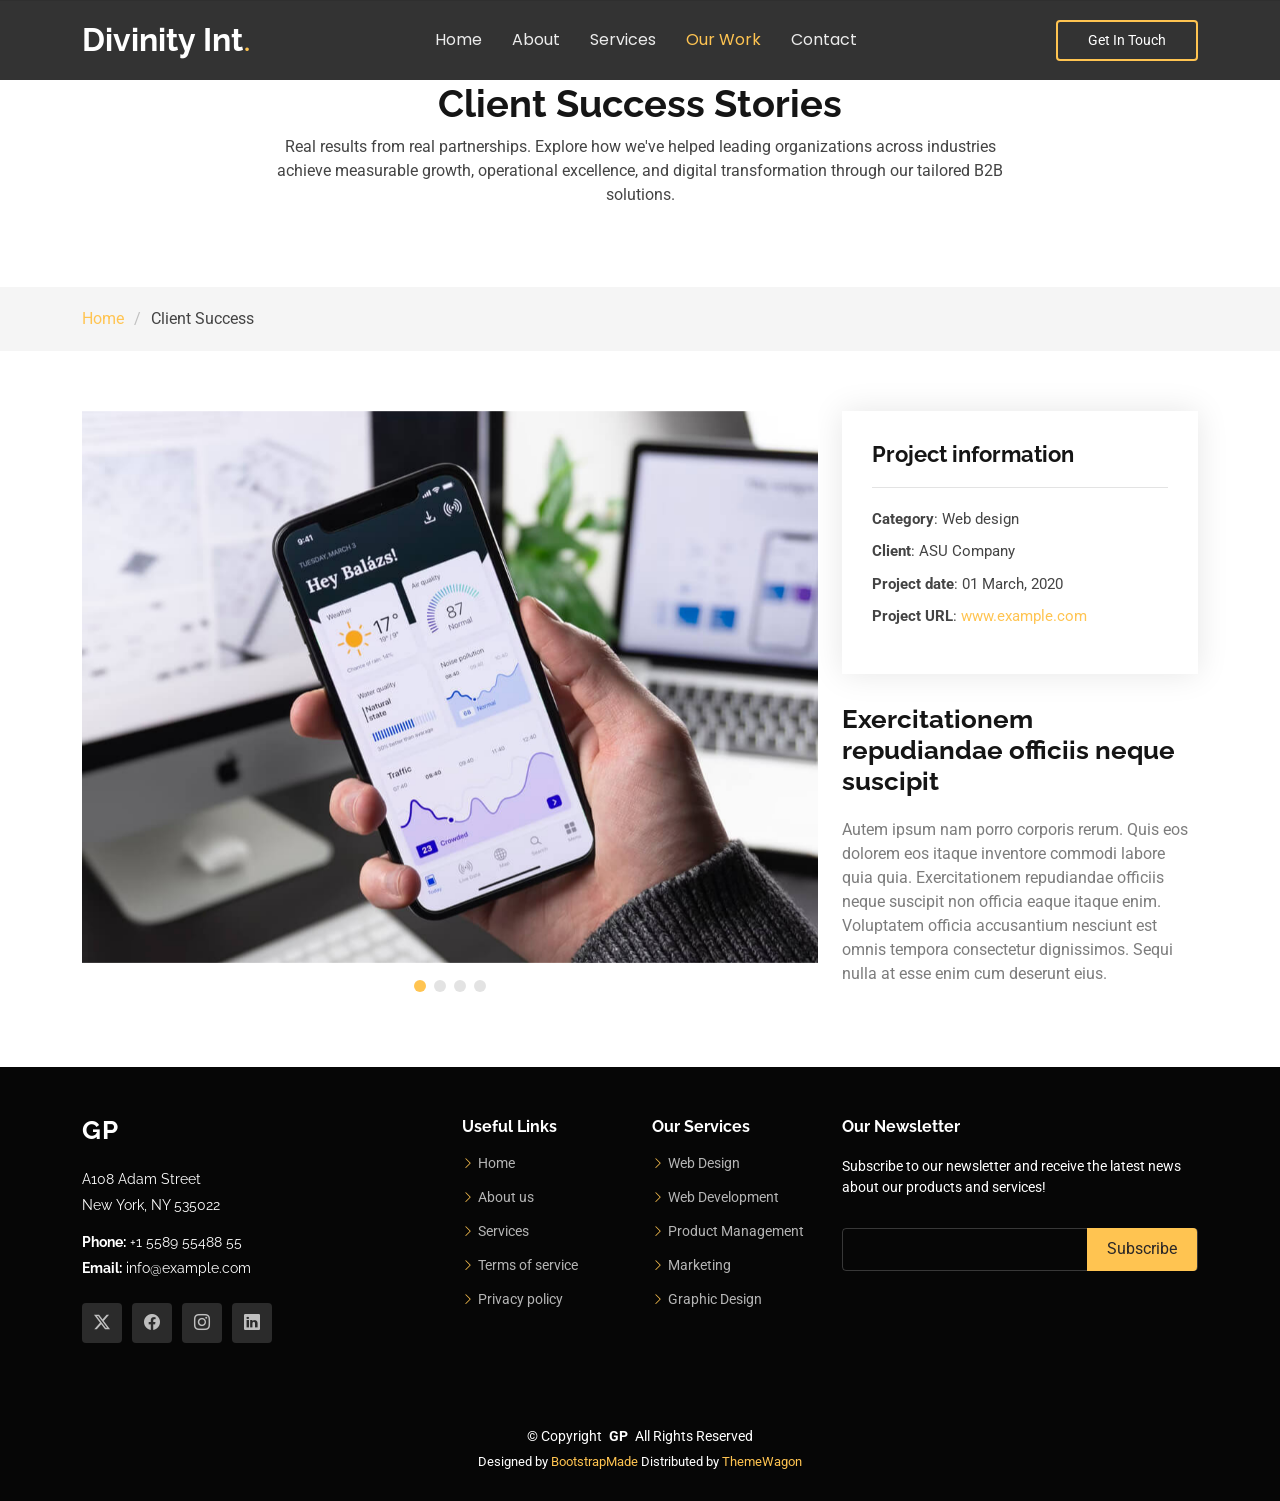
==== portfolio-details.html @ f83820b0 "first commit" ====
<!DOCTYPE html>
<html lang="en">

<head>
  <meta charset="utf-8">
  <meta content="width=device-width, initial-scale=1.0" name="viewport">
<title>B2B Case Studies & Client Success Stories | Divinity International</title>
  <meta name="description" content="">
  <meta name="keywords" content="">

  <!-- Favicons -->
  <link href="assets/img/favicon.png" rel="icon">
  <link href="assets/img/apple-touch-icon.png" rel="apple-touch-icon">

  <!-- Fonts -->
  <link href="https://fonts.googleapis.com" rel="preconnect">
  <link href="https://fonts.gstatic.com" rel="preconnect" crossorigin>
  <link href="https://fonts.googleapis.com/css2?family=Roboto:ital,wght@0,100;0,300;0,400;0,500;0,700;0,900;1,100;1,300;1,400;1,500;1,700;1,900&family=Poppins:ital,wght@0,100;0,200;0,300;0,400;0,500;0,600;0,700;0,800;0,900;1,100;1,200;1,300;1,400;1,500;1,600;1,700;1,800;1,900&family=Raleway:ital,wght@0,100;0,200;0,300;0,400;0,500;0,600;0,700;0,800;0,900;1,100;1,200;1,300;1,400;1,500;1,600;1,700;1,800;1,900&display=swap" rel="stylesheet">

  <!-- Vendor CSS Files -->
  <link href="assets/vendor/bootstrap/css/bootstrap.min.css" rel="stylesheet">
  <link href="assets/vendor/bootstrap-icons/bootstrap-icons.css" rel="stylesheet">
  <link href="assets/vendor/aos/aos.css" rel="stylesheet">
  <link href="assets/vendor/swiper/swiper-bundle.min.css" rel="stylesheet">
  <link href="assets/vendor/glightbox/css/glightbox.min.css" rel="stylesheet">

  <!-- Main CSS File -->
  <link href="assets/css/main.css" rel="stylesheet">

</head>

<body class="portfolio-details-page">

  <header id="header" class="header d-flex align-items-center fixed-top">
    <div class="container-fluid container-xl position-relative d-flex align-items-center justify-content-between">

      <a href="index.html" class="logo d-flex align-items-center me-auto me-lg-0">
        <!-- Uncomment the line below if you also wish to use an image logo -->
        <!-- <img src="assets/img/logo.png" alt=""> -->
        <h1 class="sitename">Divinity Int</h1>
        <span>.</span>
      </a>

      <nav id="navmenu" class="navmenu">
        <ul>
          <li><a href="index.html#hero" >Home<br></a></li>
          <li><a href="index.html#about">About</a></li>
          <li><a href="index.html#services">Services</a></li>
          <li><a href="index.html#portfolio" class="active">Our Work</a></li>
         <!---- <li><a href="index.html#team">Team</a></li>-->
         <!--- <li class="dropdown"><a href="index.html#"><span>Dropdown</span> <i class="bi bi-chevron-down toggle-dropdown"></i></a>
            <ul>
              <li><a href="#">Dropdown 1</a></li>
              <li class="dropdown"><a href="#"><span>Deep Dropdown</span> <i class="bi bi-chevron-down toggle-dropdown"></i></a>
                <ul>
                  <li><a href="#">Deep Dropdown 1</a></li>
                  <li><a href="#">Deep Dropdown 2</a></li>
                  <li><a href="#">Deep Dropdown 3</a></li>
                  <li><a href="#">Deep Dropdown 4</a></li>
                  <li><a href="#">Deep Dropdown 5</a></li>
                </ul>
              </li>
              <li><a href="#">Dropdown 2</a></li>
              <li><a href="#">Dropdown 3</a></li>
              <li><a href="#">Dropdown 4</a></li>
            </ul>
          </li>-->
          <li><a href="#contact">Contact</a></li>
        </ul>
        <i class="mobile-nav-toggle d-xl-none bi bi-list"></i>
      </nav>

      <a class="btn-getstarted" href="index.html#contact">Get In Touch</a>

    </div>
  </header>

  <main class="main">

   <!-- Page Title -->
<div class="page-title" data-aos="fade">
  <div class="heading">
    <div class="container">
      <div class="row d-flex justify-content-center text-center">
        <div class="col-lg-8">
          <h1>Client Success Stories</h1>
          <p class="mb-0">Real results from real partnerships. Explore how we've helped leading organizations across industries achieve measurable growth, operational excellence, and digital transformation through our tailored B2B solutions.</p>
        </div>
      </div>
    </div>
  </div>
  <nav class="breadcrumbs">
    <div class="container">
      <ol>
        <li><a href="index.html">Home</a></li>
        <li class="current">Client Success</li>
      </ol>
    </div>
  </nav>
</div><!-- End Page Title -->

    <!-- Portfolio Details Section -->
    <section id="portfolio-details" class="portfolio-details section">

      <div class="container" data-aos="fade-up" data-aos-delay="100">

        <div class="row gy-4">

          <div class="col-lg-8">
            <div class="portfolio-details-slider swiper init-swiper">

              <script type="application/json" class="swiper-config">
                {
                  "loop": true,
                  "speed": 600,
                  "autoplay": {
                    "delay": 5000
                  },
                  "slidesPerView": "auto",
                  "pagination": {
                    "el": ".swiper-pagination",
                    "type": "bullets",
                    "clickable": true
                  }
                }
              </script>

              <div class="swiper-wrapper align-items-center">

                <div class="swiper-slide">
                  <img src="assets/img/portfolio/app-1.jpg" alt="">
                </div>

                <div class="swiper-slide">
                  <img src="assets/img/portfolio/product-1.jpg" alt="">
                </div>

                <div class="swiper-slide">
                  <img src="assets/img/portfolio/branding-1.jpg" alt="">
                </div>

                <div class="swiper-slide">
                  <img src="assets/img/portfolio/books-1.jpg" alt="">
                </div>

              </div>
              <div class="swiper-pagination"></div>
            </div>
          </div>

          <div class="col-lg-4">
            <div class="portfolio-info" data-aos="fade-up" data-aos-delay="200">
              <h3>Project information</h3>
              <ul>
                <li><strong>Category</strong>: Web design</li>
                <li><strong>Client</strong>: ASU Company</li>
                <li><strong>Project date</strong>: 01 March, 2020</li>
                <li><strong>Project URL</strong>: <a href="#">www.example.com</a></li>
              </ul>
            </div>
            <div class="portfolio-description" data-aos="fade-up" data-aos-delay="300">
              <h2>Exercitationem repudiandae officiis neque suscipit</h2>
              <p>
                Autem ipsum nam porro corporis rerum. Quis eos dolorem eos itaque inventore commodi labore quia quia. Exercitationem repudiandae officiis neque suscipit non officia eaque itaque enim. Voluptatem officia accusantium nesciunt est omnis tempora consectetur dignissimos. Sequi nulla at esse enim cum deserunt eius.
              </p>
            </div>
          </div>

        </div>

      </div>

    </section><!-- /Portfolio Details Section -->

  </main>

  <footer id="footer" class="footer dark-background">

    <div class="footer-top">
      <div class="container">
        <div class="row gy-4">
          <div class="col-lg-4 col-md-6 footer-about">
            <a href="index.html" class="logo d-flex align-items-center">
              <span class="sitename">GP</span>
            </a>
            <div class="footer-contact pt-3">
              <p>A108 Adam Street</p>
              <p>New York, NY 535022</p>
              <p class="mt-3"><strong>Phone:</strong> <span>+1 5589 55488 55</span></p>
              <p><strong>Email:</strong> <span>info@example.com</span></p>
            </div>
            <div class="social-links d-flex mt-4">
              <a href=""><i class="bi bi-twitter-x"></i></a>
              <a href=""><i class="bi bi-facebook"></i></a>
              <a href=""><i class="bi bi-instagram"></i></a>
              <a href=""><i class="bi bi-linkedin"></i></a>
            </div>
          </div>

          <div class="col-lg-2 col-md-3 footer-links">
            <h4>Useful Links</h4>
            <ul>
              <li><i class="bi bi-chevron-right"></i> <a href="#"> Home</a></li>
              <li><i class="bi bi-chevron-right"></i> <a href="#"> About us</a></li>
              <li><i class="bi bi-chevron-right"></i> <a href="#"> Services</a></li>
              <li><i class="bi bi-chevron-right"></i> <a href="#"> Terms of service</a></li>
              <li><i class="bi bi-chevron-right"></i> <a href="#"> Privacy policy</a></li>
            </ul>
          </div>

          <div class="col-lg-2 col-md-3 footer-links">
            <h4>Our Services</h4>
            <ul>
              <li><i class="bi bi-chevron-right"></i> <a href="#"> Web Design</a></li>
              <li><i class="bi bi-chevron-right"></i> <a href="#"> Web Development</a></li>
              <li><i class="bi bi-chevron-right"></i> <a href="#"> Product Management</a></li>
              <li><i class="bi bi-chevron-right"></i> <a href="#"> Marketing</a></li>
              <li><i class="bi bi-chevron-right"></i> <a href="#"> Graphic Design</a></li>
            </ul>
          </div>

          <div class="col-lg-4 col-md-12 footer-newsletter">
            <h4>Our Newsletter</h4>
            <p>Subscribe to our newsletter and receive the latest news about our products and services!</p>
            <form action="forms/newsletter.php" method="post" class="php-email-form">
              <div class="newsletter-form"><input type="email" name="email"><input type="submit" value="Subscribe"></div>
              <div class="loading">Loading</div>
              <div class="error-message"></div>
              <div class="sent-message">Your subscription request has been sent. Thank you!</div>
            </form>
          </div>

        </div>
      </div>
    </div>

    <div class="copyright">
      <div class="container text-center">
        <p>© <span>Copyright</span> <strong class="px-1 sitename">GP</strong> <span>All Rights Reserved</span></p>
        <div class="credits">
          <!-- All the links in the footer should remain intact. -->
          <!-- You can delete the links only if you've purchased the pro version. -->
          <!-- Licensing information: https://bootstrapmade.com/license/ -->
          <!-- Purchase the pro version with working PHP/AJAX contact form: [buy-url] -->
          Designed by <a href="https://bootstrapmade.com/">BootstrapMade</a> Distributed by <a href="https://themewagon.com">ThemeWagon</a>
        </div>
      </div>
    </div>

  </footer>

  <!-- Scroll Top -->
  <a href="#" id="scroll-top" class="scroll-top d-flex align-items-center justify-content-center"><i class="bi bi-arrow-up-short"></i></a>

  <!-- Preloader -->
  <div id="preloader"></div>

  <!-- Vendor JS Files -->
  <script src="assets/vendor/bootstrap/js/bootstrap.bundle.min.js"></script>
  <script src="assets/vendor/php-email-form/validate.js"></script>
  <script src="assets/vendor/aos/aos.js"></script>
  <script src="assets/vendor/swiper/swiper-bundle.min.js"></script>
  <script src="assets/vendor/glightbox/js/glightbox.min.js"></script>
  <script src="assets/vendor/imagesloaded/imagesloaded.pkgd.min.js"></script>
  <script src="assets/vendor/isotope-layout/isotope.pkgd.min.js"></script>
  <script src="assets/vendor/purecounter/purecounter_vanilla.js"></script>

  <!-- Main JS File -->
  <script src="assets/js/main.js"></script>

</body>

</html>
---- assets/css/main.css ----
/**
* Template Name: Gp
* Template URL: https://bootstrapmade.com/gp-free-multipurpose-html-bootstrap-template/
* Updated: Aug 15 2024 with Bootstrap v5.3.3
* Author: BootstrapMade.com
* License: https://bootstrapmade.com/license/
*/

/*--------------------------------------------------------------
# Font & Color Variables
# Help: https://bootstrapmade.com/color-system/
--------------------------------------------------------------*/
/* Fonts */
:root {
  --default-font: "Roboto",  system-ui, -apple-system, "Segoe UI", Roboto, "Helvetica Neue", Arial, "Noto Sans", "Liberation Sans", sans-serif, "Apple Color Emoji", "Segoe UI Emoji", "Segoe UI Symbol", "Noto Color Emoji";
  --heading-font: "Raleway",  sans-serif;
  --nav-font: "Poppins",  sans-serif;
}

/* Global Colors - The following color variables are used throughout the website. Updating them here will change the color scheme of the entire website */
:root { 
  --background-color: #ffffff; /* Background color for the entire website, including individual sections */
  --default-color: #444444; /* Default color used for the majority of the text content across the entire website */
  --heading-color: #151515; /* Color for headings, subheadings and title throughout the website */
  --accent-color: #ffc451; /* Accent color that represents your brand on the website. It's used for buttons, links, and other elements that need to stand out */
  --surface-color: #ffffff; /* The surface color is used as a background of boxed elements within sections, such as cards, icon boxes, or other elements that require a visual separation from the global background. */
  --contrast-color: #312f2f; /* Contrast color for text, ensuring readability against backgrounds of accent, heading, or default colors. */
}

/* Nav Menu Colors - The following color variables are used specifically for the navigation menu. They are separate from the global colors to allow for more customization options */
:root {
  --nav-color: rgba(255, 255, 255, 0.905);  /* The default color of the main navmenu links */
  --nav-hover-color: #ffc451; /* Applied to main navmenu links when they are hovered over or active */
  --nav-mobile-background-color: #ffffff; /* Used as the background color for mobile navigation menu */
  --nav-dropdown-background-color: #ffffff; /* Used as the background color for dropdown items that appear when hovering over primary navigation items */
  --nav-dropdown-color: #212529; /* Used for navigation links of the dropdown items in the navigation menu. */
  --nav-dropdown-hover-color: #ffc451; /* Similar to --nav-hover-color, this color is applied to dropdown navigation links when they are hovered over. */
}

/* Color Presets - These classes override global colors when applied to any section or element, providing reuse of the sam color scheme. */

.light-background {
  --background-color: #f9f9f9;
  --surface-color: #ffffff;
}

.dark-background {
  --background-color: #060606;
  --default-color: #ffffff;
  --heading-color: #ffffff;
  --surface-color: #252525;
  --contrast-color: #2a2727;
}

/* Smooth scroll */
:root {
  scroll-behavior: smooth;
}

/*--------------------------------------------------------------
# General Styling & Shared Classes
--------------------------------------------------------------*/
body {
  color: var(--default-color);
  background-color: var(--background-color);
  font-family: var(--default-font);
}

a {
  color: var(--accent-color);
  text-decoration: none;
  transition: 0.3s;
}

a:hover {
  color: color-mix(in srgb, var(--accent-color), transparent 25%);
  text-decoration: none;
}

h1,
h2,
h3,
h4,
h5,
h6 {
  color: var(--heading-color);
  font-family: var(--heading-font);
}

/* PHP Email Form Messages
------------------------------*/
.php-email-form .error-message {
  display: none;
  background: #df1529;
  color: #ffffff;
  text-align: left;
  padding: 15px;
  margin-bottom: 24px;
  font-weight: 600;
}

.php-email-form .sent-message {
  display: none;
  color: #ffffff;
  background: #059652;
  text-align: center;
  padding: 15px;
  margin-bottom: 24px;
  font-weight: 600;
}

.php-email-form .loading {
  display: none;
  background: var(--surface-color);
  text-align: center;
  padding: 15px;
  margin-bottom: 24px;
}

.php-email-form .loading:before {
  content: "";
  display: inline-block;
  border-radius: 50%;
  width: 24px;
  height: 24px;
  margin: 0 10px -6px 0;
  border: 3px solid var(--accent-color);
  border-top-color: var(--surface-color);
  animation: php-email-form-loading 1s linear infinite;
}

@keyframes php-email-form-loading {
  0% {
    transform: rotate(0deg);
  }

  100% {
    transform: rotate(360deg);
  }
}

/*--------------------------------------------------------------
# Global Header
--------------------------------------------------------------*/
.header {
  --background-color: rgba(0, 0, 0, 0.8);
  --heading-color: #ffffff;
  --contrast-color: #ffffff;
  color: var(--default-color);
  background-color: var(--background-color);
  padding: 10px 0;
  transition: all 0.5s;
  z-index: 997;
}

.header .logo {
  line-height: 1;
}

.header .logo img {
  max-height: 36px;
  margin-right: 8px;
}

.header .logo h1 {
  font-size: 32px;
  margin: 0;
  font-weight: 700;
  color: var(--heading-color);
}

.header .logo span {
  color: var(--accent-color);
  font-size: 32px;
}

.header .btn-getstarted,
.header .btn-getstarted:focus {
  color: var(--contrast-color);
  font-size: 14px;
  padding: 8px 30px;
  margin: 0 0 0 30px;
  border-radius: 4px;
  transition: 0.3s;
  border: 2px solid var(--accent-color);
}

.header .btn-getstarted:hover,
.header .btn-getstarted:focus:hover {
  color: var(--default-color);
  background: var(--accent-color);
}

@media (max-width: 1200px) {
  .header .logo {
    order: 1;
  }

  .header .btn-getstarted {
    order: 2;
    margin: 0 15px 0 0;
    padding: 6px 15px;
  }

  .header .navmenu {
    order: 3;
  }
}

.scrolled .header {
  box-shadow: 0px 0 18px rgba(0, 0, 0, 0.1);
}

/* Index Page Header
------------------------------*/
.index-page .header {
  --background-color: rgba(0, 0, 0, 0);
}

/* Index Page Header on Scroll
------------------------------*/
.index-page.scrolled .header {
  --background-color: rgba(0, 0, 0, 0.8);
}

/*--------------------------------------------------------------
# Navigation Menu
--------------------------------------------------------------*/
/* Navmenu - Desktop */
@media (min-width: 1200px) {
  .navmenu {
    padding: 0;
  }

  .navmenu ul {
    margin: 0;
    padding: 0;
    display: flex;
    list-style: none;
    align-items: center;
  }

  .navmenu li {
    position: relative;
  }

  .navmenu a,
  .navmenu a:focus {
    color: var(--nav-color);
    padding: 18px 15px;
    font-size: 16px;
    font-family: var(--nav-font);
    font-weight: 400;
    display: flex;
    align-items: center;
    justify-content: space-between;
    white-space: nowrap;
    transition: 0.3s;
  }

  .navmenu a i,
  .navmenu a:focus i {
    font-size: 12px;
    line-height: 0;
    margin-left: 5px;
    transition: 0.3s;
  }

  .navmenu li:last-child a {
    padding-right: 0;
  }

  .navmenu li:hover>a,
  .navmenu .active,
  .navmenu .active:focus {
    color: var(--nav-hover-color);
  }

  .navmenu .dropdown ul {
    margin: 0;
    padding: 10px 0;
    background: var(--nav-dropdown-background-color);
    display: block;
    position: absolute;
    visibility: hidden;
    left: 14px;
    top: 130%;
    opacity: 0;
    transition: 0.3s;
    border-radius: 0;
    z-index: 99;
    box-shadow: 0px 0px 30px rgba(0, 0, 0, 0.1);
  }

  .navmenu .dropdown ul li {
    min-width: 200px;
  }

  .navmenu .dropdown ul a {
    padding: 10px 20px;
    font-size: 15px;
    text-transform: none;
    color: var(--nav-dropdown-color);
  }

  .navmenu .dropdown ul a i {
    font-size: 12px;
  }

  .navmenu .dropdown ul a:hover,
  .navmenu .dropdown ul .active:hover,
  .navmenu .dropdown ul li:hover>a {
    background-color: var(--nav-dropdown-hover-color);
  }

  .navmenu .dropdown:hover>ul {
    opacity: 1;
    top: 100%;
    visibility: visible;
  }

  .navmenu .dropdown .dropdown ul {
    top: 0;
    left: -90%;
    visibility: hidden;
  }

  .navmenu .dropdown .dropdown:hover>ul {
    opacity: 1;
    top: 0;
    left: -100%;
    visibility: visible;
  }
}

/* Navmenu - Mobile */
@media (max-width: 1199px) {
  .mobile-nav-toggle {
    color: var(--nav-color);
    font-size: 28px;
    line-height: 0;
    margin-right: 10px;
    cursor: pointer;
    transition: color 0.3s;
  }

  .navmenu {
    padding: 0;
    z-index: 9997;
  }

  .navmenu ul {
    display: none;
    list-style: none;
    position: absolute;
    inset: 60px 20px 20px 20px;
    padding: 10px 0;
    margin: 0;
    border-radius: 6px;
    background-color: var(--nav-mobile-background-color);
    overflow-y: auto;
    transition: 0.3s;
    z-index: 9998;
    box-shadow: 0px 0px 30px rgba(0, 0, 0, 0.1);
  }

  .navmenu a,
  .navmenu a:focus {
    color: var(--nav-dropdown-color);
    padding: 10px 20px;
    font-family: var(--nav-font);
    font-size: 17px;
    font-weight: 500;
    display: flex;
    align-items: center;
    justify-content: space-between;
    white-space: nowrap;
    transition: 0.3s;
  }

  .navmenu a i,
  .navmenu a:focus i {
    font-size: 12px;
    line-height: 0;
    margin-left: 5px;
    width: 30px;
    height: 30px;
    display: flex;
    align-items: center;
    justify-content: center;
    border-radius: 50%;
    transition: 0.3s;
    background-color: color-mix(in srgb, var(--accent-color), white 90%);
  }

  .navmenu a i:hover,
  .navmenu a:focus i:hover {
    background-color: color-mix(in srgb, var(--accent-color), white 90%);
  }

  .navmenu a:hover,
  .navmenu .active,
  .navmenu .active:focus {
    background-color: var(--nav-dropdown-hover-color);
  }

  .navmenu .active i,
  .navmenu .active:focus i {
    transform: rotate(180deg);
  }

  .navmenu .dropdown ul {
    position: static;
    display: none;
    z-index: 99;
    padding: 10px 0;
    margin: 10px 20px;
    background-color: var(--nav-dropdown-background-color);
    border: 1px solid color-mix(in srgb, var(--default-color), transparent 90%);
    box-shadow: none;
    transition: all 0.5s ease-in-out;
  }

  .navmenu .dropdown ul ul {
    background-color: rgba(33, 37, 41, 0.1);
  }

  .navmenu .dropdown>.dropdown-active {
    display: block;
    background-color: rgba(33, 37, 41, 0.03);
  }

  .mobile-nav-active {
    overflow: hidden;
  }

  .mobile-nav-active .mobile-nav-toggle {
    color: #fff;
    position: absolute;
    font-size: 32px;
    top: 15px;
    right: 15px;
    margin-right: 0;
    z-index: 9999;
  }

  .mobile-nav-active .navmenu {
    position: fixed;
    overflow: hidden;
    inset: 0;
    background: rgba(33, 37, 41, 0.8);
    transition: 0.3s;
  }

  .mobile-nav-active .navmenu>ul {
    display: block;
  }
}

/*--------------------------------------------------------------
# Global Footer
--------------------------------------------------------------*/
.footer {
  color: var(--default-color);
  background-color: var(--background-color);
  font-size: 14px;
  position: relative;
}

.footer .footer-top {
  padding: 50px 0;
  background-color: color-mix(in srgb, var(--footer-background-color) 90%, white 10%);
}

.footer .footer-about .logo {
  line-height: 1;
  margin-bottom: 10px;
}

.footer .footer-about .logo img {
  max-height: 40px;
  margin-right: 6px;
}

.footer .footer-about .logo span {
  font-size: 26px;
  font-weight: 700;
  letter-spacing: 1px;
  font-family: var(--heading-font);
  color: var(--heading-color);
}

.footer .footer-about p {
  font-size: 14px;
  font-family: var(--heading-font);
}

.footer .social-links a {
  color: color-mix(in srgb, var(--default-color), transparent 30%);
  background-color: color-mix(in srgb, var(--default-color) 5%, white 10%);
  display: flex;
  align-items: center;
  justify-content: center;
  width: 40px;
  height: 40px;
  border-radius: 4px;
  font-size: 16px;
  margin-right: 10px;
  transition: 0.3s;
}

.footer .social-links a:hover {
  color: var(--contrast-color);
  background-color: var(--accent-color);
}

.footer h4 {
  font-size: 16px;
  font-weight: bold;
  position: relative;
  padding-bottom: 12px;
}

.footer .footer-links {
  margin-bottom: 30px;
}

.footer .footer-links ul {
  list-style: none;
  padding: 0;
  margin: 0;
}

.footer .footer-links ul i {
  margin-right: 4px;
  font-size: 12px;
  line-height: 0;
  color: var(--accent-color);
}

.footer .footer-links ul li {
  padding: 10px 0;
  display: flex;
  align-items: center;
}

.footer .footer-links ul li:first-child {
  padding-top: 0;
}

.footer .footer-links ul a {
  color: color-mix(in srgb, var(--default-color), transparent 30%);
  display: inline-block;
  line-height: 1;
}

.footer .footer-links ul a:hover {
  color: var(--accent-color);
}

.footer .footer-contact p {
  margin-bottom: 5px;
}

.footer .footer-newsletter .newsletter-form {
  margin-top: 30px;
  margin-bottom: 15px;
  padding: 6px 8px;
  position: relative;
  border-radius: 4px;
  border: 1px solid color-mix(in srgb, var(--default-color), transparent 80%);
  display: flex;
  background-color: color-mix(in srgb, var(--footer-background-color) 90%, white 15%);
  transition: 0.3s;
}

.footer .footer-newsletter .newsletter-form:focus-within {
  border-color: var(--accent-color);
}

.footer .footer-newsletter .newsletter-form input[type=email] {
  border: 0;
  padding: 4px;
  width: 100%;
  background-color: color-mix(in srgb, var(--footer-background-color) 90%, white 15%);
  color: var(--default-color);
}

.footer .footer-newsletter .newsletter-form input[type=email]:focus-visible {
  outline: none;
}

.footer .footer-newsletter .newsletter-form input[type=submit] {
  border: 0;
  font-size: 16px;
  padding: 0 20px;
  margin: -7px -8px -7px 0;
  background: var(--accent-color);
  color: var(--contrast-color);
  transition: 0.3s;
  border-radius: 0 4px 4px 0;
}

.footer .footer-newsletter .newsletter-form input[type=submit]:hover {
  background: color-mix(in srgb, var(--accent-color), transparent 20%);
}

.footer .copyright {
  padding: 30px 0;
}

.footer .copyright p {
  margin-bottom: 0;
}

.footer .credits {
  margin-top: 5px;
  font-size: 13px;
}

/*--------------------------------------------------------------
# Preloader
--------------------------------------------------------------*/
#preloader {
  position: fixed;
  inset: 0;
  z-index: 999999;
  overflow: hidden;
  background: #000;
  transition: all 0.6s ease-out;
}

#preloader:before {
  content: "";
  position: fixed;
  top: calc(50% - 30px);
  left: calc(50% - 30px);
  border: 6px solid #ffffff;
  border-color: var(--accent-color) transparent var(--accent-color) transparent;
  border-radius: 50%;
  width: 60px;
  height: 60px;
  animation: animate-preloader 1.5s linear infinite;
}

@keyframes animate-preloader {
  0% {
    transform: rotate(0deg);
  }

  100% {
    transform: rotate(360deg);
  }
}

/*--------------------------------------------------------------
# Scroll Top Button
--------------------------------------------------------------*/
.scroll-top {
  position: fixed;
  visibility: hidden;
  opacity: 0;
  right: 15px;
  bottom: 15px;
  z-index: 99999;
  background-color: var(--accent-color);
  width: 40px;
  height: 40px;
  border-radius: 4px;
  transition: all 0.4s;
}

.scroll-top i {
  font-size: 24px;
  color: var(--contrast-color);
  line-height: 0;
}

.scroll-top:hover {
  background-color: color-mix(in srgb, var(--accent-color), transparent 20%);
  color: var(--contrast-color);
}

.scroll-top.active {
  visibility: visible;
  opacity: 1;
}

/*--------------------------------------------------------------
# Disable aos animation delay on mobile devices
--------------------------------------------------------------*/
@media screen and (max-width: 768px) {
  [data-aos-delay] {
    transition-delay: 0 !important;
  }
}

/*--------------------------------------------------------------
# Global Page Titles & Breadcrumbs
--------------------------------------------------------------*/
.page-title {
  color: var(--default-color);
  background-color: var(--background-color);
  position: relative;
}

.page-title .heading {
  padding: 80px 0;
  border-top: 1px solid color-mix(in srgb, var(--default-color), transparent 90%);
}

.page-title .heading h1 {
  font-size: 38px;
  font-weight: 700;
}

.page-title nav {
  background-color: color-mix(in srgb, var(--default-color), transparent 95%);
  padding: 20px 0;
}

.page-title nav ol {
  display: flex;
  flex-wrap: wrap;
  list-style: none;
  margin: 0;
  padding: 0;
  font-size: 16px;
  font-weight: 400;
}

.page-title nav ol li+li {
  padding-left: 10px;
}

.page-title nav ol li+li::before {
  content: "/";
  display: inline-block;
  padding-right: 10px;
  color: color-mix(in srgb, var(--default-color), transparent 70%);
}

/*--------------------------------------------------------------
# Global Sections
--------------------------------------------------------------*/
section,
.section {
  color: var(--default-color);
  background-color: var(--background-color);
  padding: 60px 0;
  scroll-margin-top: 80px;
  overflow: clip;
}

@media (max-width: 1199px) {

  section,
  .section {
    scroll-margin-top: 58px;
  }
}

/*--------------------------------------------------------------
# Global Section Titles
--------------------------------------------------------------*/
.section-title {
  padding-bottom: 60px;
  position: relative;
}

.section-title h2 {
  font-size: 14px;
  font-weight: 500;
  padding: 0;
  line-height: 1px;
  margin: 0;
  letter-spacing: 1.5px;
  text-transform: uppercase;
  color: color-mix(in srgb, var(--default-color), transparent 50%);
  position: relative;
}

.section-title h2::after {
  content: "";
  width: 120px;
  height: 1px;
  display: inline-block;
  background: var(--accent-color);
  margin: 4px 10px;
}

.section-title p {
  color: var(--heading-color);
  margin: 0;
  font-size: 36px;
  font-weight: 700;
  text-transform: uppercase;
}

/*--------------------------------------------------------------
# Hero Section
--------------------------------------------------------------*/
.hero {
  width: 100%;
  min-height: 100vh;
  position: relative;
  padding: 120px 0 80px 0;
  display: flex;
  align-items: center;
  justify-content: center;
}

.hero img {
  position: absolute;
  inset: 0;
  display: block;
  width: 100%;
  height: 100%;
  object-fit: cover;
  z-index: 1;
}

.hero:before {
  content: "";
  background: color-mix(in srgb, var(--background-color), transparent 30%);
  position: absolute;
  inset: 0;
  z-index: 2;
}

.hero .container {
  position: relative;
  z-index: 3;
}

.hero h2 {
  margin: 0;
  font-size: 56px;
  font-weight: 700;
  font-family: var(--nav-font);
}

.hero h2 span {
  color: var(--accent-color);
}

.hero p {
  margin: 10px 0 0 0;
  font-size: 24px;
  color: color-mix(in srgb, var(--default-color), transparent 30%);
}

.hero .icon-box {
  padding: 30px 20px;
  transition: ease-in-out 0.3s;
  border: 1px solid color-mix(in srgb, var(--default-color), transparent 70%);
  height: 100%;
  text-align: center;
  display: flex;
  flex-direction: column;
  align-items: center;
  justify-content: center;
}

.hero .icon-box i {
  font-size: 32px;
  line-height: 1;
  color: var(--accent-color);
}

.hero .icon-box h3 {
  font-weight: 700;
  margin: 10px 0 0 0;
  padding: 0;
  line-height: 1;
  font-size: 20px;
  line-height: 26px;
}

.hero .icon-box h3 a {
  color: color-mix(in srgb, var(--default-color), transparent 20%);
  transition: ease-in-out 0.3s;
}

.hero .icon-box:hover {
  border-color: var(--accent-color);
}

.hero .icon-box:hover h3 a {
  color: var(--accent-color);
}

@media (max-width: 768px) {
  .hero h2 {
    font-size: 32px;
  }

  .hero p {
    font-size: 18px;
  }
}

/*--------------------------------------------------------------
# About Section
--------------------------------------------------------------*/
.about .content h3 {
  font-size: 1.75rem;
  font-weight: 700;
}

.about .content .fst-italic {
  color: color-mix(in srgb, var(--default-color), var(--contrast-color) 50%);
}

.about .content ul {
  list-style: none;
  padding: 0;
}

.about .content ul li {
  padding: 10px 0 0 0;
  display: flex;
}

.about .content ul i {
  color: var(--accent-color);
  margin-right: 0.5rem;
  line-height: 1.2;
  font-size: 1.25rem;
}

.about .content p:last-child {
  margin-bottom: 0;
}

/*--------------------------------------------------------------
# Clients Section
--------------------------------------------------------------*/
.clients .swiper-slide img {
  opacity: 0.5;
  transition: 0.3s;
  filter: grayscale(100);
}

.clients .swiper-slide img:hover {
  filter: none;
  opacity: 1;
}

.clients .swiper-wrapper {
  height: auto;
}

.clients .swiper-pagination {
  margin-top: 20px;
  position: relative;
}

.clients .swiper-pagination .swiper-pagination-bullet {
  width: 12px;
  height: 12px;
  opacity: 1;
  background-color: color-mix(in srgb, var(--default-color), transparent 80%);
}

.clients .swiper-pagination .swiper-pagination-bullet-active {
  background-color: var(--accent-color);
}

/*--------------------------------------------------------------
# Features Section
--------------------------------------------------------------*/
.features .features-image {
  position: relative;
  min-height: 400px;
}

.features .features-image img {
  position: absolute;
  inset: 0;
  display: block;
  width: 100%;
  height: 100%;
  object-fit: cover;
  z-index: 1;
}

.features .features-item h4 {
  font-size: 20px;
  font-weight: 700;
  margin: 0 0 5px 0;
}

.features .features-item i {
  font-size: 48px;
  color: var(--accent-color);
  margin-right: 20px;
  line-height: 0;
}

.features .features-item p {
  font-size: 15px;
  color: color-mix(in srgb, var(--default-color), transparent 20%);
  margin: 0;
}

/*--------------------------------------------------------------
# Services Section
--------------------------------------------------------------*/
.services .service-item {
  background-color: var(--surface-color);
  text-align: center;
  border: 1px solid color-mix(in srgb, var(--default-color), transparent 85%);
  padding: 80px 20px;
  height: 100%;
  transition: all ease-in-out 0.3s;
}

.services .service-item .icon {
  background: var(--accent-color);
  color: var(--contrast-color);
  margin: 0 auto;
  width: 64px;
  height: 64px;
  border-radius: 4px;
  display: flex;
  align-items: center;
  justify-content: center;
  margin-bottom: 20px;
  transition: 0.3s;
}

.services .service-item .icon i {
  font-size: 28px;
  transition: ease-in-out 0.3s;
}

.services .service-item h3 {
  font-weight: 700;
  margin: 10px 0 15px 0;
  font-size: 22px;
  transition: 0.3s;
}

.services .service-item p {
  line-height: 24px;
  font-size: 14px;
  margin-bottom: 0;
}

.services .service-item:hover {
  box-shadow: 0px 0 25px 0 rgba(0, 0, 0, 0.1);
  transform: translateY(-10px);
}

/*--------------------------------------------------------------
# Call To Action Section
--------------------------------------------------------------*/
.call-to-action {
  padding: 80px 0;
  position: relative;
  clip-path: inset(0);
}

.call-to-action img {
  position: fixed;
  top: 0;
  left: 0;
  display: block;
  width: 100%;
  height: 100%;
  object-fit: cover;
  z-index: 1;
}

.call-to-action:before {
  content: "";
  background: color-mix(in srgb, var(--background-color), transparent 50%);
  position: absolute;
  inset: 0;
  z-index: 2;
}

.call-to-action .container {
  position: relative;
  z-index: 3;
}

.call-to-action h3 {
  font-size: 28px;
  font-weight: 700;
  color: var(--default-color);
}

.call-to-action p {
  color: var(--default-color);
}

.call-to-action .cta-btn {
  font-family: var(--heading-font);
  font-weight: 500;
  font-size: 16px;
  letter-spacing: 1px;
  display: inline-block;
  padding: 12px 40px;
  border-radius: 5px;
  transition: 0.5s;
  margin: 10px;
  border: 2px solid var(--default-color);
  color: var(--default-color);
}

.call-to-action .cta-btn:hover {
  background: var(--accent-color);
  color: var(--background-color);
  border: 2px solid var(--accent-color);
}

/*--------------------------------------------------------------
# Portfolio Section
--------------------------------------------------------------*/
.portfolio .portfolio-filters {
  padding: 0;
  margin: 0 auto 20px auto;
  list-style: none;
  text-align: center;
}

.portfolio .portfolio-filters li {
  cursor: pointer;
  display: inline-block;
  padding: 8px 20px 10px 20px;
  margin: 0;
  font-size: 15px;
  font-weight: 500;
  line-height: 1;
  margin-bottom: 5px;
  border-radius: 4px;
  transition: all 0.3s ease-in-out;
  font-family: var(--heading-font);
}

.portfolio .portfolio-filters li:hover,
.portfolio .portfolio-filters li.filter-active {
  color: var(--contrast-color);
  background-color: var(--accent-color);
}

.portfolio .portfolio-filters li:first-child {
  margin-left: 0;
}

.portfolio .portfolio-filters li:last-child {
  margin-right: 0;
}

@media (max-width: 575px) {
  .portfolio .portfolio-filters li {
    font-size: 14px;
    margin: 0 0 10px 0;
  }
}

.portfolio .portfolio-item {
  position: relative;
  overflow: hidden;
}

.portfolio .portfolio-item .portfolio-info {
  opacity: 0;
  position: absolute;
  left: 12px;
  right: 12px;
  bottom: -100%;
  z-index: 3;
  transition: all ease-in-out 0.5s;
  background: color-mix(in srgb, var(--background-color), transparent 10%);
  padding: 15px;
}

.portfolio .portfolio-item .portfolio-info h4 {
  font-size: 18px;
  font-weight: 600;
  padding-right: 50px;
}

.portfolio .portfolio-item .portfolio-info p {
  color: color-mix(in srgb, var(--default-color), transparent 30%);
  font-size: 14px;
  margin-bottom: 0;
  padding-right: 50px;
}

.portfolio .portfolio-item .portfolio-info .preview-link,
.portfolio .portfolio-item .portfolio-info .details-link {
  position: absolute;
  right: 50px;
  font-size: 24px;
  top: calc(50% - 14px);
  color: color-mix(in srgb, var(--default-color), transparent 30%);
  transition: 0.3s;
  line-height: 0;
}

.portfolio .portfolio-item .portfolio-info .preview-link:hover,
.portfolio .portfolio-item .portfolio-info .details-link:hover {
  color: var(--accent-color);
}

.portfolio .portfolio-item .portfolio-info .details-link {
  right: 14px;
  font-size: 28px;
}

.portfolio .portfolio-item:hover .portfolio-info {
  opacity: 1;
  bottom: 0;
}

/*--------------------------------------------------------------
# Stats Section
--------------------------------------------------------------*/
.stats .stats-item {
  padding: 10px;
}

.stats .stats-item i {
  font-size: 44px;
  color: var(--accent-color);
  line-height: 0;
  margin-right: 15px;
}

.stats .stats-item .purecounter {
  color: var(--heading-color);
  font-size: 40px;
  display: block;
  font-weight: 700;
  line-height: 40px;
}

.stats .stats-item p {
  color: color-mix(in srgb, var(--default-color), transparent 40%);
  padding: 15px 0 0 0;
  margin: 0;
  font-family: var(--heading-font);
  font-size: 14px;
}

/*--------------------------------------------------------------
# Testimonials Section
--------------------------------------------------------------*/
.testimonials {
  padding: 80px 0;
  position: relative;
}

.testimonials:before {
  content: "";
  background: color-mix(in srgb, var(--background-color), transparent 30%);
  position: absolute;
  inset: 0;
  z-index: 2;
}

.testimonials .testimonials-bg {
  position: absolute;
  inset: 0;
  display: block;
  width: 100%;
  height: 100%;
  object-fit: cover;
  z-index: 1;
}

.testimonials .container {
  position: relative;
  z-index: 3;
}

.testimonials .testimonials-carousel,
.testimonials .testimonials-slider {
  overflow: hidden;
}

.testimonials .testimonial-item {
  text-align: center;
}

.testimonials .testimonial-item .testimonial-img {
  width: 100px;
  border-radius: 50%;
  border: 6px solid color-mix(in srgb, var(--default-color), transparent 85%);
  margin: 0 auto;
}

.testimonials .testimonial-item h3 {
  font-size: 20px;
  font-weight: bold;
  margin: 10px 0 5px 0;
}

.testimonials .testimonial-item h4 {
  font-size: 14px;
  margin: 0 0 15px 0;
  color: color-mix(in srgb, var(--default-color), transparent 40%);
}

.testimonials .testimonial-item .stars {
  margin-bottom: 15px;
}

.testimonials .testimonial-item .stars i {
  color: #ffc107;
  margin: 0 1px;
}

.testimonials .testimonial-item .quote-icon-left,
.testimonials .testimonial-item .quote-icon-right {
  color: color-mix(in srgb, var(--default-color), transparent 40%);
  font-size: 26px;
  line-height: 0;
}

.testimonials .testimonial-item .quote-icon-left {
  display: inline-block;
  left: -5px;
  position: relative;
}

.testimonials .testimonial-item .quote-icon-right {
  display: inline-block;
  right: -5px;
  position: relative;
  top: 10px;
  transform: scale(-1, -1);
}

.testimonials .testimonial-item p {
  font-style: italic;
  margin: 0 auto 15px auto;
}

.testimonials .swiper-wrapper {
  height: auto;
}

.testimonials .swiper-pagination {
  margin-top: 20px;
  position: relative;
}

.testimonials .swiper-pagination .swiper-pagination-bullet {
  width: 12px;
  height: 12px;
  background-color: color-mix(in srgb, var(--default-color), transparent 50%);
  opacity: 0.5;
}

.testimonials .swiper-pagination .swiper-pagination-bullet-active {
  background-color: var(--default-color);
  opacity: 1;
}

@media (min-width: 992px) {
  .testimonials .testimonial-item p {
    width: 80%;
  }
}

/*--------------------------------------------------------------
# Team Section
--------------------------------------------------------------*/
.team .team-member {
  background-color: var(--surface-color);
  overflow: hidden;
  border-radius: 5px;
  box-shadow: 0px 2px 15px rgba(0, 0, 0, 0.1);
  height: 100%;
}

.team .team-member .member-img {
  position: relative;
  overflow: hidden;
}

.team .team-member .social {
  position: absolute;
  left: 0;
  bottom: 30px;
  right: 0;
  opacity: 0;
  transition: ease-in-out 0.3s;
  text-align: center;
}

.team .team-member .social a {
  background: color-mix(in srgb, var(--contrast-color), transparent 25%);
  color: color-mix(in srgb, var(--default-color), transparent 20%);
  margin: 0 3px;
  border-radius: 4px;
  width: 36px;
  height: 36px;
  transition: ease-in-out 0.3s;
  display: inline-flex;
  justify-content: center;
  align-items: center;
}

.team .team-member .social a:hover {
  color: var(--contrast-color);
  background: var(--accent-color);
}

.team .team-member .social i {
  font-size: 18px;
  line-height: 0;
}

.team .team-member .member-info {
  padding: 25px 15px;
}

.team .team-member .member-info h4 {
  font-weight: 700;
  margin-bottom: 5px;
  font-size: 18px;
}

.team .team-member .member-info span {
  display: block;
  font-size: 13px;
  font-weight: 400;
  color: color-mix(in srgb, var(--default-color), transparent 40%);
}

.team .team-member:hover .social {
  opacity: 1;
  bottom: 15px;
}

/*--------------------------------------------------------------
# Contact Section
--------------------------------------------------------------*/
.contact .info-item+.info-item {
  margin-top: 40px;
}

.contact .info-item i {
  color: var(--contrast-color);
  background: var(--accent-color);
  font-size: 20px;
  width: 44px;
  height: 44px;
  display: flex;
  justify-content: center;
  align-items: center;
  border-radius: 4px;
  transition: all 0.3s ease-in-out;
  margin-right: 15px;
}

.contact .info-item h3 {
  padding: 0;
  font-size: 18px;
  font-weight: 700;
  margin-bottom: 5px;
}

.contact .info-item p {
  padding: 0;
  margin-bottom: 0;
  font-size: 14px;
}

.contact .php-email-form {
  height: 100%;
}

.contact .php-email-form input[type=text],
.contact .php-email-form input[type=email],
.contact .php-email-form textarea {
  font-size: 14px;
  padding: 10px 15px;
  box-shadow: none;
  border-radius: 0;
  color: var(--default-color);
  background-color: color-mix(in srgb, var(--background-color), transparent 50%);
  border-color: color-mix(in srgb, var(--default-color), transparent 80%);
}

.contact .php-email-form input[type=text]:focus,
.contact .php-email-form input[type=email]:focus,
.contact .php-email-form textarea:focus {
  border-color: var(--accent-color);
}

.contact .php-email-form input[type=text]::placeholder,
.contact .php-email-form input[type=email]::placeholder,
.contact .php-email-form textarea::placeholder {
  color: color-mix(in srgb, var(--default-color), transparent 70%);
}

.contact .php-email-form button[type=submit] {
  color: var(--contrast-color);
  background: var(--accent-color);
  border: 0;
  padding: 10px 30px;
  transition: 0.4s;
  border-radius: 4px;
}

.contact .php-email-form button[type=submit]:hover {
  background: color-mix(in srgb, var(--accent-color), transparent 20%);
}

/*--------------------------------------------------------------
# Portfolio Details Section
--------------------------------------------------------------*/
.portfolio-details .portfolio-details-slider img {
  width: 100%;
}

.portfolio-details .portfolio-details-slider .swiper-pagination {
  margin-top: 20px;
  position: relative;
}

.portfolio-details .portfolio-details-slider .swiper-pagination .swiper-pagination-bullet {
  width: 12px;
  height: 12px;
  background-color: color-mix(in srgb, var(--default-color), transparent 85%);
  opacity: 1;
}

.portfolio-details .portfolio-details-slider .swiper-pagination .swiper-pagination-bullet-active {
  background-color: var(--accent-color);
}

.portfolio-details .portfolio-info {
  background-color: var(--surface-color);
  padding: 30px;
  box-shadow: 0px 0 30px rgba(0, 0, 0, 0.1);
}

.portfolio-details .portfolio-info h3 {
  font-size: 22px;
  font-weight: 700;
  margin-bottom: 20px;
  padding-bottom: 20px;
  border-bottom: 1px solid color-mix(in srgb, var(--default-color), transparent 85%);
}

.portfolio-details .portfolio-info ul {
  list-style: none;
  padding: 0;
  font-size: 15px;
}

.portfolio-details .portfolio-info ul li+li {
  margin-top: 10px;
}

.portfolio-details .portfolio-description {
  padding-top: 30px;
}

.portfolio-details .portfolio-description h2 {
  font-size: 26px;
  font-weight: 700;
  margin-bottom: 20px;
}

.portfolio-details .portfolio-description p {
  padding: 0;
  color: color-mix(in srgb, var(--default-color), transparent 30%);
}

/*--------------------------------------------------------------
# Service Details Section
--------------------------------------------------------------*/
.service-details .service-box {
  background-color: var(--surface-color);
  padding: 20px;
  box-shadow: 0px 2px 20px rgba(0, 0, 0, 0.1);
}

.service-details .service-box+.service-box {
  margin-top: 30px;
}

.service-details .service-box h4 {
  font-size: 20px;
  font-weight: 700;
  border-bottom: 2px solid color-mix(in srgb, var(--default-color), transparent 92%);
  padding-bottom: 15px;
  margin-bottom: 15px;
}

.service-details .services-list {
  background-color: var(--surface-color);
}

.service-details .services-list a {
  color: color-mix(in srgb, var(--default-color), transparent 20%);
  background-color: color-mix(in srgb, var(--default-color), transparent 96%);
  display: flex;
  align-items: center;
  padding: 12px 15px;
  margin-top: 15px;
  transition: 0.3s;
}

.service-details .services-list a:first-child {
  margin-top: 0;
}

.service-details .services-list a i {
  font-size: 16px;
  margin-right: 8px;
  color: var(--accent-color);
}

.service-details .services-list a.active {
  color: var(--contrast-color);
  background-color: var(--accent-color);
}

.service-details .services-list a.active i {
  color: var(--contrast-color);
}

.service-details .services-list a:hover {
  background-color: color-mix(in srgb, var(--accent-color), transparent 95%);
  color: var(--accent-color);
}

.service-details .download-catalog a {
  color: var(--default-color);
  display: flex;
  align-items: center;
  padding: 10px 0;
  transition: 0.3s;
  border-top: 1px solid color-mix(in srgb, var(--default-color), transparent 90%);
}

.service-details .download-catalog a:first-child {
  border-top: 0;
  padding-top: 0;
}

.service-details .download-catalog a:last-child {
  padding-bottom: 0;
}

.service-details .download-catalog a i {
  font-size: 24px;
  margin-right: 8px;
  color: var(--accent-color);
}

.service-details .download-catalog a:hover {
  color: var(--accent-color);
}

.service-details .help-box {
  background-color: var(--accent-color);
  color: var(--contrast-color);
  margin-top: 30px;
  padding: 30px 15px;
}

.service-details .help-box .help-icon {
  font-size: 48px;
}

.service-details .help-box h4,
.service-details .help-box a {
  color: var(--contrast-color);
}

.service-details .services-img {
  margin-bottom: 20px;
}

.service-details h3 {
  font-size: 26px;
  font-weight: 700;
}

.service-details p {
  font-size: 15px;
}

.service-details ul {
  list-style: none;
  padding: 0;
  font-size: 15px;
}

.service-details ul li {
  padding: 5px 0;
  display: flex;
  align-items: center;
}

.service-details ul i {
  font-size: 20px;
  margin-right: 8px;
  color: var(--accent-color);
}

/*--------------------------------------------------------------
# Starter Section Section
--------------------------------------------------------------*/
.starter-section {
  /* Add your styles here */
}
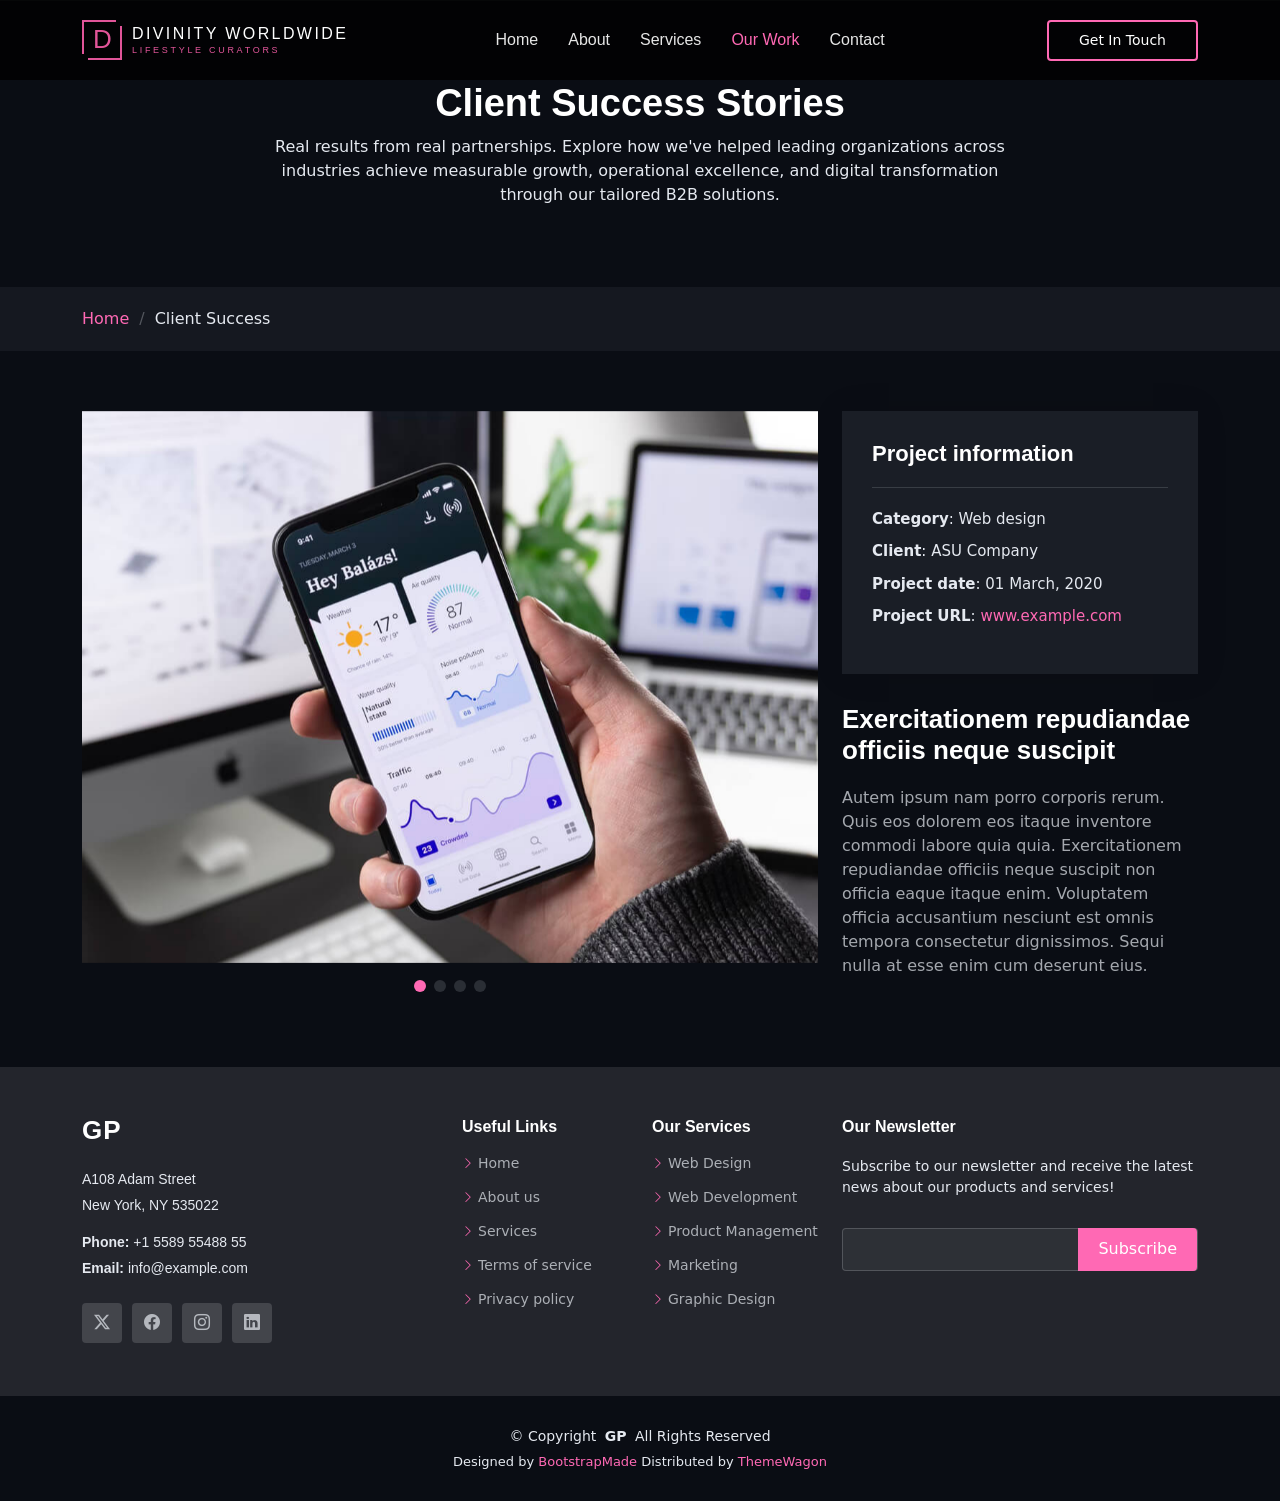
==== commit b8d89fc0: "Logo design" ====
--- a/portfolio-details.html
+++ b/portfolio-details.html
@@ -27,6 +27,8 @@
   <!-- Main CSS File -->
   <link href="assets/css/main.css" rel="stylesheet">
 
+  <link href="assets/css/logo.css" rel="stylesheet">
+
 </head>
 
 <body class="portfolio-details-page">
@@ -35,12 +37,18 @@
     <div class="container-fluid container-xl position-relative d-flex align-items-center justify-content-between">
 
       <a href="index.html" class="logo d-flex align-items-center me-auto me-lg-0">
-        <!-- Uncomment the line below if you also wish to use an image logo -->
-        <!-- <img src="assets/img/logo.png" alt=""> -->
-        <h1 class="sitename">Divinity Int</h1>
-        <span>.</span>
-      </a>
-
+  <!-- Custom logo with responsive sizing -->
+  <div class="logo-icon" style="position: relative; width: 40px; height: 40px; display: flex; align-items: center; justify-content: center; margin-right: 10px;">
+    <div style="position: absolute; width: 100%; height: 100%; border: 2px solid #E15599; clip-path: polygon(0% 0%, 85% 0%, 85% 15%, 100% 15%, 100% 100%, 15% 100%, 15% 85%, 0% 85%); box-sizing: border-box;"></div>
+    <span style="font-family: 'Montserrat', 'Inter', 'Arial', sans-serif; font-size: 26px; font-weight: 400; color: #E15599; line-height: 1; margin-top: -2px; letter-spacing: -1px; z-index: 2;">D</span>
+  </div>
+  
+  <!-- Brand text container -->
+  <div style="display: flex; flex-direction: column;">
+    <span style="font-family: 'Montserrat', 'Inter', sans-serif; font-size: 16px; font-weight: 400; color: #FFFFFF; letter-spacing: 0.15em; line-height: 1.2; text-transform: uppercase; white-space: nowrap;">DIVINITY WORLDWIDE</span>
+    <span style="font-family: 'Montserrat', 'Inter', sans-serif; font-size: 9px; font-weight: 400; color: #E15599; letter-spacing: 0.3em; text-transform: uppercase; line-height: 1.2; margin-top: 2px; white-space: nowrap;">LIFESTYLE CURATORS</span>
+  </div>
+</a>
       <nav id="navmenu" class="navmenu">
         <ul>
           <li><a href="index.html#hero" >Home<br></a></li>
--- a/assets/css/main.css
+++ b/assets/css/main.css
@@ -12,44 +12,46 @@
 --------------------------------------------------------------*/
 /* Fonts */
 :root {
-  --default-font: "Roboto",  system-ui, -apple-system, "Segoe UI", Roboto, "Helvetica Neue", Arial, "Noto Sans", "Liberation Sans", sans-serif, "Apple Color Emoji", "Segoe UI Emoji", "Segoe UI Symbol", "Noto Color Emoji";
-  --heading-font: "Raleway",  sans-serif;
-  --nav-font: "Poppins",  sans-serif;
-}
-
-/* Global Colors - The following color variables are used throughout the website. Updating them here will change the color scheme of the entire website */
+  --default-font: "Inter", system-ui, -apple-system, "Segoe UI", Roboto, "Helvetica Neue", Arial, sans-serif;
+  --heading-font: "Montserrat", sans-serif;
+  --nav-font: "Montserrat", sans-serif;
+}
+
+/* Global Colors - Divinity Worldwide Executive Noir Theme */
 :root { 
-  --background-color: #ffffff; /* Background color for the entire website, including individual sections */
-  --default-color: #444444; /* Default color used for the majority of the text content across the entire website */
-  --heading-color: #151515; /* Color for headings, subheadings and title throughout the website */
-  --accent-color: #ffc451; /* Accent color that represents your brand on the website. It's used for buttons, links, and other elements that need to stand out */
-  --surface-color: #ffffff; /* The surface color is used as a background of boxed elements within sections, such as cards, icon boxes, or other elements that require a visual separation from the global background. */
-  --contrast-color: #312f2f; /* Contrast color for text, ensuring readability against backgrounds of accent, heading, or default colors. */
-}
-
-/* Nav Menu Colors - The following color variables are used specifically for the navigation menu. They are separate from the global colors to allow for more customization options */
+  --background-color: #0A0D14; /* Deep Obsidian/Black - primary background */
+  --default-color: #E5E9F0; /* Soft white for text readability */
+  --heading-color: #FFFFFF; /* Pure white for headings */
+  --accent-color: #FF69B4; /* Neon Pink - brand action color */
+  --surface-color: #1A1E26; /* Slightly lighter dark for cards/surface elements */
+  --contrast-color: #FFFFFF; /* White contrast for text on dark backgrounds */
+}
+
+/* Nav Menu Colors */
 :root {
-  --nav-color: rgba(255, 255, 255, 0.905);  /* The default color of the main navmenu links */
-  --nav-hover-color: #ffc451; /* Applied to main navmenu links when they are hovered over or active */
-  --nav-mobile-background-color: #ffffff; /* Used as the background color for mobile navigation menu */
-  --nav-dropdown-background-color: #ffffff; /* Used as the background color for dropdown items that appear when hovering over primary navigation items */
-  --nav-dropdown-color: #212529; /* Used for navigation links of the dropdown items in the navigation menu. */
-  --nav-dropdown-hover-color: #ffc451; /* Similar to --nav-hover-color, this color is applied to dropdown navigation links when they are hovered over. */
-}
-
-/* Color Presets - These classes override global colors when applied to any section or element, providing reuse of the sam color scheme. */
-
+  --nav-color: rgba(255, 255, 255, 0.9); /* Light nav text */
+  --nav-hover-color: #FF69B4; /* Pink hover effect */
+  --nav-mobile-background-color: #1A1E26; /* Dark mobile menu */
+  --nav-dropdown-background-color: #1A1E26; /* Dark dropdown */
+  --nav-dropdown-color: #E5E9F0; /* Light dropdown text */
+  --nav-dropdown-hover-color: #FF69B4; /* Pink dropdown hover */
+}
+
+/* Color Presets */
 .light-background {
-  --background-color: #f9f9f9;
-  --surface-color: #ffffff;
+  --background-color: #F8FAFC;
+  --default-color: #1E293B;
+  --heading-color: #0A0D14;
+  --surface-color: #FFFFFF;
+  --contrast-color: #1E293B;
 }
 
 .dark-background {
-  --background-color: #060606;
-  --default-color: #ffffff;
-  --heading-color: #ffffff;
-  --surface-color: #252525;
-  --contrast-color: #2a2727;
+  --background-color: #0A0D14;
+  --default-color: #E5E9F0;
+  --heading-color: #FFFFFF;
+  --surface-color: #1A1E26;
+  --contrast-color: #FFFFFF;
 }
 
 /* Smooth scroll */
@@ -469,7 +471,7 @@
 
 .footer .footer-top {
   padding: 50px 0;
-  background-color: color-mix(in srgb, var(--footer-background-color) 90%, white 10%);
+  background-color: color-mix(in srgb, var(--background-color) 90%, white 10%);
 }
 
 .footer .footer-about .logo {
@@ -570,7 +572,7 @@
   border-radius: 4px;
   border: 1px solid color-mix(in srgb, var(--default-color), transparent 80%);
   display: flex;
-  background-color: color-mix(in srgb, var(--footer-background-color) 90%, white 15%);
+  background-color: color-mix(in srgb, var(--background-color) 90%, white 15%);
   transition: 0.3s;
 }
 
@@ -582,7 +584,7 @@
   border: 0;
   padding: 4px;
   width: 100%;
-  background-color: color-mix(in srgb, var(--footer-background-color) 90%, white 15%);
+  background-color: color-mix(in srgb, var(--background-color) 90%, white 15%);
   color: var(--default-color);
 }
 
--- a/assets/css/logo.css
+++ b/assets/css/logo.css
@@ -0,0 +1,37 @@
+
+  /* Mobile responsive overrides */
+  @media (max-width: 768px) {
+    .logo .logo-icon {
+      width: 30px !important;
+      height: 30px !important;
+      margin-right: 8px !important;
+    }
+    .logo .logo-icon span {
+      font-size: 20px !important;
+    }
+    .logo div:last-child span:first-child {
+      font-size: 13px !important;
+    }
+    .logo div:last-child span:last-child {
+      font-size: 7px !important;
+    }
+  }
+  
+  @media (max-width: 480px) {
+    .logo .logo-icon {
+      width: 24px !important;
+      height: 24px !important;
+      margin-right: 6px !important;
+    }
+    .logo .logo-icon span {
+      font-size: 16px !important;
+    }
+    .logo div:last-child span:first-child {
+      font-size: 11px !important;
+      letter-spacing: 0.1em !important;
+    }
+    .logo div:last-child span:last-child {
+      font-size: 6px !important;
+      letter-spacing: 0.2em !important;
+    }
+  }
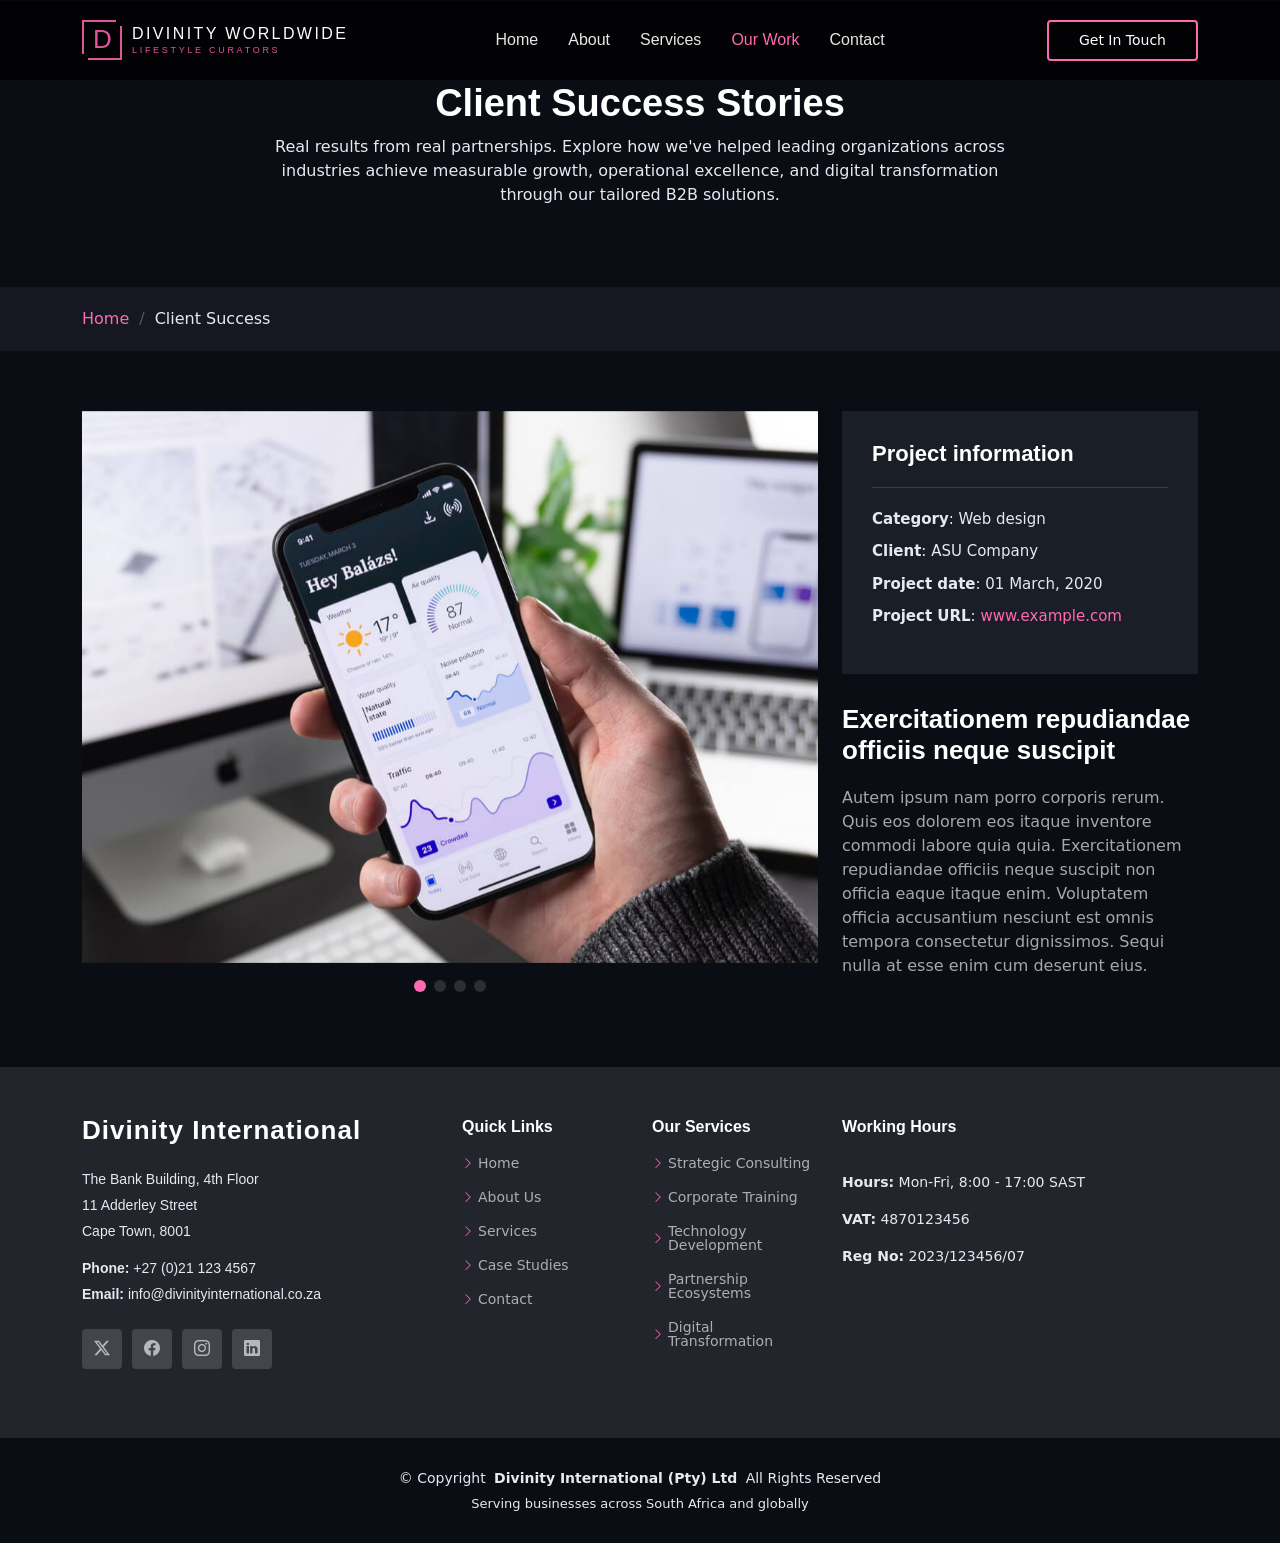
==== commit e8ba2e25: "footer" ====
--- a/portfolio-details.html
+++ b/portfolio-details.html
@@ -182,80 +182,73 @@
 
   </main>
 
-  <footer id="footer" class="footer dark-background">
-
-    <div class="footer-top">
-      <div class="container">
-        <div class="row gy-4">
-          <div class="col-lg-4 col-md-6 footer-about">
-            <a href="index.html" class="logo d-flex align-items-center">
-              <span class="sitename">GP</span>
-            </a>
-            <div class="footer-contact pt-3">
-              <p>A108 Adam Street</p>
-              <p>New York, NY 535022</p>
-              <p class="mt-3"><strong>Phone:</strong> <span>+1 5589 55488 55</span></p>
-              <p><strong>Email:</strong> <span>info@example.com</span></p>
-            </div>
-            <div class="social-links d-flex mt-4">
-              <a href=""><i class="bi bi-twitter-x"></i></a>
-              <a href=""><i class="bi bi-facebook"></i></a>
-              <a href=""><i class="bi bi-instagram"></i></a>
-              <a href=""><i class="bi bi-linkedin"></i></a>
-            </div>
-          </div>
-
-          <div class="col-lg-2 col-md-3 footer-links">
-            <h4>Useful Links</h4>
-            <ul>
-              <li><i class="bi bi-chevron-right"></i> <a href="#"> Home</a></li>
-              <li><i class="bi bi-chevron-right"></i> <a href="#"> About us</a></li>
-              <li><i class="bi bi-chevron-right"></i> <a href="#"> Services</a></li>
-              <li><i class="bi bi-chevron-right"></i> <a href="#"> Terms of service</a></li>
-              <li><i class="bi bi-chevron-right"></i> <a href="#"> Privacy policy</a></li>
-            </ul>
-          </div>
-
-          <div class="col-lg-2 col-md-3 footer-links">
-            <h4>Our Services</h4>
-            <ul>
-              <li><i class="bi bi-chevron-right"></i> <a href="#"> Web Design</a></li>
-              <li><i class="bi bi-chevron-right"></i> <a href="#"> Web Development</a></li>
-              <li><i class="bi bi-chevron-right"></i> <a href="#"> Product Management</a></li>
-              <li><i class="bi bi-chevron-right"></i> <a href="#"> Marketing</a></li>
-              <li><i class="bi bi-chevron-right"></i> <a href="#"> Graphic Design</a></li>
-            </ul>
-          </div>
-
-          <div class="col-lg-4 col-md-12 footer-newsletter">
-            <h4>Our Newsletter</h4>
-            <p>Subscribe to our newsletter and receive the latest news about our products and services!</p>
-            <form action="forms/newsletter.php" method="post" class="php-email-form">
-              <div class="newsletter-form"><input type="email" name="email"><input type="submit" value="Subscribe"></div>
-              <div class="loading">Loading</div>
-              <div class="error-message"></div>
-              <div class="sent-message">Your subscription request has been sent. Thank you!</div>
-            </form>
-          </div>
-
-        </div>
-      </div>
-    </div>
-
-    <div class="copyright">
-      <div class="container text-center">
-        <p>© <span>Copyright</span> <strong class="px-1 sitename">GP</strong> <span>All Rights Reserved</span></p>
-        <div class="credits">
-          <!-- All the links in the footer should remain intact. -->
-          <!-- You can delete the links only if you've purchased the pro version. -->
-          <!-- Licensing information: https://bootstrapmade.com/license/ -->
-          <!-- Purchase the pro version with working PHP/AJAX contact form: [buy-url] -->
-          Designed by <a href="https://bootstrapmade.com/">BootstrapMade</a> Distributed by <a href="https://themewagon.com">ThemeWagon</a>
-        </div>
-      </div>
-    </div>
-
-  </footer>
+ <footer id="footer" class="footer dark-background">
+  <div class="footer-top">
+    <div class="container">
+      <div class="row gy-4">
+        <div class="col-lg-4 col-md-6 footer-about">
+          <a href="index.html" class="logo d-flex align-items-center">
+            <span class="sitename">Divinity International</span>
+          </a>
+          <div class="footer-contact pt-3">
+            <p>The Bank Building, 4th Floor</p>
+            <p>11 Adderley Street</p>
+            <p>Cape Town, 8001</p>
+            <p class="mt-3"><strong>Phone:</strong> <span>+27 (0)21 123 4567</span></p>
+            <p><strong>Email:</strong> <span>info@divinityinternational.co.za</span></p>
+          </div>
+          <div class="social-links d-flex mt-4">
+            <a href=""><i class="bi bi-twitter-x"></i></a>
+            <a href=""><i class="bi bi-facebook"></i></a>
+            <a href=""><i class="bi bi-instagram"></i></a>
+            <a href=""><i class="bi bi-linkedin"></i></a>
+          </div>
+        </div>
+
+        <div class="col-lg-2 col-md-3 footer-links">
+          <h4>Quick Links</h4>
+          <ul>
+            <li><i class="bi bi-chevron-right"></i> <a href="#">Home</a></li>
+            <li><i class="bi bi-chevron-right"></i> <a href="#">About Us</a></li>
+            <li><i class="bi bi-chevron-right"></i> <a href="#">Services</a></li>
+            <li><i class="bi bi-chevron-right"></i> <a href="#">Case Studies</a></li>
+            <li><i class="bi bi-chevron-right"></i> <a href="#">Contact</a></li>
+          </ul>
+        </div>
+
+        <div class="col-lg-2 col-md-3 footer-links">
+          <h4>Our Services</h4>
+          <ul>
+            <li><i class="bi bi-chevron-right"></i> <a href="#">Strategic Consulting</a></li>
+            <li><i class="bi bi-chevron-right"></i> <a href="#">Corporate Training</a></li>
+            <li><i class="bi bi-chevron-right"></i> <a href="#">Technology Development</a></li>
+            <li><i class="bi bi-chevron-right"></i> <a href="#">Partnership Ecosystems</a></li>
+            <li><i class="bi bi-chevron-right"></i> <a href="#">Digital Transformation</a></li>
+          </ul>
+        </div>
+
+        <div class="col-lg-4 col-md-6 footer-newsletter">
+          <h4>Working Hours</h4>
+          
+          <div class="mt-4">
+            <p><strong>Hours:</strong> Mon-Fri, 8:00 - 17:00 SAST</p>
+            <p><strong>VAT:</strong> 4870123456</p>
+            <p><strong>Reg No:</strong> 2023/123456/07</p>
+          </div>
+        </div>
+      </div>
+    </div>
+  </div>
+
+  <div class="copyright">
+    <div class="container text-center">
+      <p>© <span>Copyright</span> <strong class="px-1 sitename">Divinity International (Pty) Ltd</strong> <span>All Rights Reserved</span></p>
+      <div class="credits">
+        <p>Serving businesses across South Africa and globally</p>
+      </div>
+    </div>
+  </div>
+</footer>
 
   <!-- Scroll Top -->
   <a href="#" id="scroll-top" class="scroll-top d-flex align-items-center justify-content-center"><i class="bi bi-arrow-up-short"></i></a>
